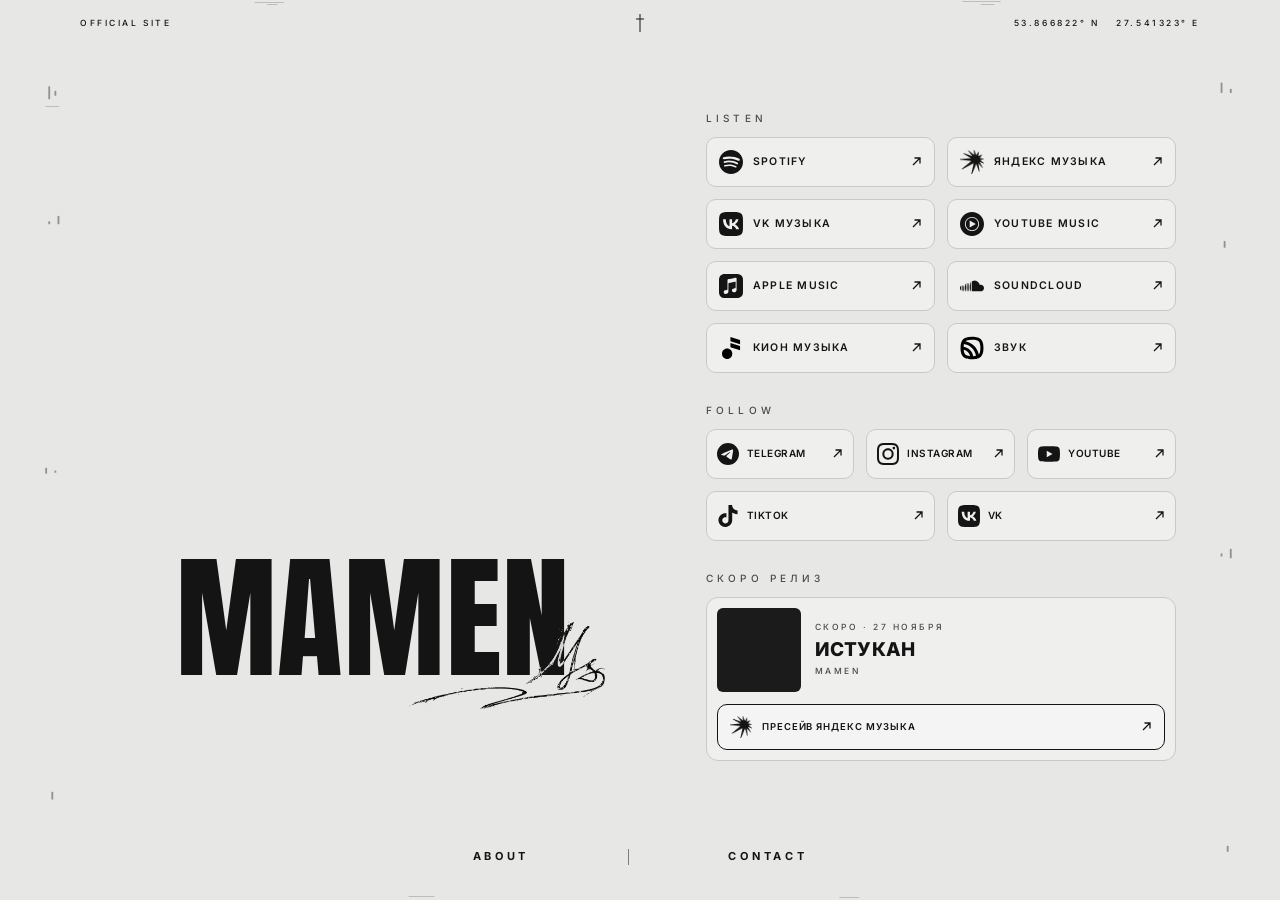
==== index.html @ db652e90 "Вернул кнопку VK; админка больше не затирает изменения сайта старым черновиком Co-Authored-By: Claud" ====
<!doctype html>
<html lang="ru" data-theme="grey">
<head>
<meta charset="utf-8">
<meta name="viewport" content="width=device-width, initial-scale=1, viewport-fit=cover">
<meta http-equiv="Content-Security-Policy" content="default-src 'none'; img-src 'self' data:; style-src 'self'; font-src 'self'; script-src 'self'; connect-src 'self'; base-uri 'none'; form-action 'none'">
<meta name="referrer" content="strict-origin-when-cross-origin">
<title>MAMEN</title>
<meta name="description" content="MAMEN — официальный сайт. Музыка, соцсети и новые релизы.">
<meta name="theme-color" content="#e7e7e6">
<link rel="canonical" href="https://only1mamen.github.io/">
<meta property="og:type" content="website">
<meta property="og:site_name" content="MAMEN">
<meta property="og:title" content="MAMEN">
<meta property="og:description" content="MAMEN — официальный сайт. Музыка, соцсети и новые релизы.">
<meta property="og:url" content="https://only1mamen.github.io/">
<meta property="og:image" content="https://only1mamen.github.io/assets/img/og.jpg">
<meta property="og:image:width" content="1200">
<meta property="og:image:height" content="630">
<meta name="twitter:card" content="summary_large_image">
<meta name="twitter:image" content="https://only1mamen.github.io/assets/img/og.jpg">
<link rel="icon" href="favicon.ico" sizes="32x32">
<link rel="apple-touch-icon" href="assets/img/apple-touch-icon.png">
<link rel="preload" href="assets/fonts/anton-latin.woff2" as="font" type="font/woff2" crossorigin>
<link rel="preload" href="assets/fonts/inter-latin.woff2" as="font" type="font/woff2" crossorigin>
<link rel="preload" as="image" type="image/webp" imagesrcset="assets/img/home-720.webp 720w, assets/img/home-1040.webp 1040w, assets/img/home-1520.webp 1520w" imagesizes="(min-width: 900px) 700px, (min-width: 460px) 530px, 115vw">
<link rel="stylesheet" href="assets/css/site.css?v=41dbd8aacd">
<noscript><link rel="stylesheet" href="assets/css/noscript.css?v=41dbd8aacd"></noscript>
</head>
<body class="page-home">
<div class="page">
<svg class="specks" aria-hidden="true" viewBox="0 0 390 1000" preserveAspectRatio="none" fill="none" stroke="currentColor" stroke-width="0.6" stroke-linecap="round"><path d="M3 96v14M5 101v5M2 118h4M6 240v9M3 246v3M384 92v11M387 99v4M385 268v7M2 520v6M5 523v2M387 610v10M384 615v3M4 880v8M386 940v6M70 3h9M74 5h3M300 2h12M306 5h4M120 996h8M260 997h6"/></svg>
<div class="topline">
<span class="topline__side">Official site</span>
<svg class="topline__cross" aria-hidden="true" width="10" height="18" viewBox="0 0 10 18" fill="none" stroke="currentColor" stroke-width="1"><path d="M5 0v18M1 5h8"/></svg>
<span class="topline__side topline__side--right"><span class="topline__part">53.866822° N</span><span class="topline__part">27.541323° E</span></span>
</div>
<main class="home">
<div class="hero">
<picture><source type="image/webp" srcset="assets/img/home-720.webp 720w, assets/img/home-1040.webp 1040w, assets/img/home-1520.webp 1520w" sizes="(min-width: 900px) 700px, (min-width: 460px) 530px, 115vw"><img draggable="false" class="hero__photo" src="assets/img/home-1040.jpg" alt="MAMEN" width="1520" height="1377" fetchpriority="high" decoding="async"></picture>
<h1 class="hero__title">MAMEN<img draggable="false" class="hero__sig" src="assets/img/signature.webp" alt="" width="720" height="326" decoding="async"></h1>
</div>
<div class="sections">
<section>
<h2 class="label">Listen</h2>
<div class="links links--listen"><a class="btn" href="https://open.spotify.com/artist/3djDl5jJq545TnW9FMKtUv" target="_blank" rel="noopener"><img draggable="false" class="btn__icon" src="assets/icons/spotify.svg" alt="" width="24" height="24" decoding="async"><span class="btn__text">Spotify</span><svg class="arrow" aria-hidden="true" width="11" height="11" viewBox="0 0 11 11" fill="none" stroke="currentColor" stroke-width="1.3"><path d="M2 9 9 2M3.5 2H9v5.5"/></svg></a><a class="btn" href="https://music.yandex.ru/artist/19301664" target="_blank" rel="noopener"><img draggable="false" class="btn__icon" src="assets/icons/yandexmusic.png" alt="" width="24" height="24" decoding="async"><span class="btn__text">Яндекс Музыка</span><svg class="arrow" aria-hidden="true" width="11" height="11" viewBox="0 0 11 11" fill="none" stroke="currentColor" stroke-width="1.3"><path d="M2 9 9 2M3.5 2H9v5.5"/></svg></a><a class="btn" href="https://vk.ru/artist/7049283594534965491" target="_blank" rel="noopener"><img draggable="false" class="btn__icon" src="assets/icons/vk.svg" alt="" width="24" height="24" decoding="async"><span class="btn__text">VK Музыка</span><svg class="arrow" aria-hidden="true" width="11" height="11" viewBox="0 0 11 11" fill="none" stroke="currentColor" stroke-width="1.3"><path d="M2 9 9 2M3.5 2H9v5.5"/></svg></a><a class="btn" href="https://music.youtube.com/channel/UCipb3Djlj5ljviYQOf_MTuw" target="_blank" rel="noopener"><img draggable="false" class="btn__icon" src="assets/icons/youtubemusic.svg" alt="" width="24" height="24" decoding="async"><span class="btn__text">YouTube Music</span><svg class="arrow" aria-hidden="true" width="11" height="11" viewBox="0 0 11 11" fill="none" stroke="currentColor" stroke-width="1.3"><path d="M2 9 9 2M3.5 2H9v5.5"/></svg></a><a class="btn" href="https://music.apple.com/ru/artist/mamen/1683526399" target="_blank" rel="noopener"><img draggable="false" class="btn__icon" src="assets/icons/applemusic.svg" alt="" width="24" height="24" decoding="async"><span class="btn__text">Apple Music</span><svg class="arrow" aria-hidden="true" width="11" height="11" viewBox="0 0 11 11" fill="none" stroke="currentColor" stroke-width="1.3"><path d="M2 9 9 2M3.5 2H9v5.5"/></svg></a><a class="btn" href="https://soundcloud.com/mamen375" target="_blank" rel="noopener"><img draggable="false" class="btn__icon" src="assets/icons/soundcloud.svg" alt="" width="24" height="24" decoding="async"><span class="btn__text">SoundCloud</span><svg class="arrow" aria-hidden="true" width="11" height="11" viewBox="0 0 11 11" fill="none" stroke="currentColor" stroke-width="1.3"><path d="M2 9 9 2M3.5 2H9v5.5"/></svg></a><a class="btn" href="https://music.mts.ru/artist/19301664" target="_blank" rel="noopener"><img draggable="false" class="btn__icon" src="assets/icons/kion.svg" alt="" width="24" height="24" decoding="async"><span class="btn__text">КИОН Музыка</span><svg class="arrow" aria-hidden="true" width="11" height="11" viewBox="0 0 11 11" fill="none" stroke="currentColor" stroke-width="1.3"><path d="M2 9 9 2M3.5 2H9v5.5"/></svg></a><a class="btn" href="https://zvuk.com/artist/209506368" target="_blank" rel="noopener"><img draggable="false" class="btn__icon" src="assets/icons/zvuk.svg" alt="" width="24" height="24" decoding="async"><span class="btn__text">Звук</span><svg class="arrow" aria-hidden="true" width="11" height="11" viewBox="0 0 11 11" fill="none" stroke="currentColor" stroke-width="1.3"><path d="M2 9 9 2M3.5 2H9v5.5"/></svg></a></div>
</section>
<section>
<h2 class="label">Follow</h2>
<div class="links links--follow cols-5"><a class="btn btn--follow" href="https://t.me/realmamen" target="_blank" rel="noopener"><img draggable="false" class="btn__icon" src="assets/icons/telegram.svg" alt="" width="24" height="24" decoding="async"><span class="btn__text">Telegram</span><svg class="arrow" aria-hidden="true" width="11" height="11" viewBox="0 0 11 11" fill="none" stroke="currentColor" stroke-width="1.3"><path d="M2 9 9 2M3.5 2H9v5.5"/></svg></a><a class="btn btn--follow" href="https://instagram.com/only1mamen" target="_blank" rel="noopener"><img draggable="false" class="btn__icon" src="assets/icons/instagram.svg" alt="" width="24" height="24" decoding="async"><span class="btn__text">Instagram</span><svg class="arrow" aria-hidden="true" width="11" height="11" viewBox="0 0 11 11" fill="none" stroke="currentColor" stroke-width="1.3"><path d="M2 9 9 2M3.5 2H9v5.5"/></svg></a><a class="btn btn--follow" href="https://youtube.com/@mamen_wtf" target="_blank" rel="noopener"><img draggable="false" class="btn__icon" src="assets/icons/youtube.svg" alt="" width="24" height="24" decoding="async"><span class="btn__text">YouTube</span><svg class="arrow" aria-hidden="true" width="11" height="11" viewBox="0 0 11 11" fill="none" stroke="currentColor" stroke-width="1.3"><path d="M2 9 9 2M3.5 2H9v5.5"/></svg></a><a class="btn btn--follow" href="https://www.tiktok.com/@mamen.by" target="_blank" rel="noopener"><img draggable="false" class="btn__icon" src="assets/icons/tiktok.svg" alt="" width="24" height="24" decoding="async"><span class="btn__text">TikTok</span><svg class="arrow" aria-hidden="true" width="11" height="11" viewBox="0 0 11 11" fill="none" stroke="currentColor" stroke-width="1.3"><path d="M2 9 9 2M3.5 2H9v5.5"/></svg></a><a class="btn btn--follow" href="https://vk.ru/mamen_wtf" target="_blank" rel="noopener"><img draggable="false" class="btn__icon" src="assets/icons/vk.svg" alt="" width="24" height="24" decoding="async"><span class="btn__text">VK</span><svg class="arrow" aria-hidden="true" width="11" height="11" viewBox="0 0 11 11" fill="none" stroke="currentColor" stroke-width="1.3"><path d="M2 9 9 2M3.5 2H9v5.5"/></svg></a></div>
</section>
<section class="release" data-release data-show="soon" data-mode="soon">
<h2 class="label"><span data-state="soon">Скоро релиз</span><span data-state="out">Последний релиз</span></h2>
<div class="release__card">
<img draggable="false" class="release__cover" src="assets/img/cover-mwn2psoblc.jpg" alt="Обложка: ИСТУКАН" width="152" height="152" loading="lazy" decoding="async">
<div class="release__meta">
<p class="kicker" data-state="soon">Скоро · 27 ноября</p>
<p class="release__title">ИСТУКАН</p>
<p class="kicker">MAMEN</p>
</div>
<a class="pill release__listen" data-state="out" href="https://zvonko.link/youloveit" target="_blank" rel="noopener">Слушать <svg class="arrow" aria-hidden="true" width="11" height="11" viewBox="0 0 11 11" fill="none" stroke="currentColor" stroke-width="1.3"><path d="M2 9 9 2M3.5 2H9v5.5"/></svg></a>
<div class="release__presave cols-1" data-state="soon"><a class="btn btn--ink" href="https://music.yandex.ru/artist/19301664?ref_id=5FDA482E-C952-4A5E-A57D-C43951E6B024&amp;utm_medium=copy_link" target="_blank" rel="noopener"><img draggable="false" class="btn__icon" src="assets/icons/yandexmusic.png" alt="" width="24" height="24" decoding="async"><span class="btn__text">Пресейв Яндекс Музыка</span><svg class="arrow" aria-hidden="true" width="11" height="11" viewBox="0 0 11 11" fill="none" stroke="currentColor" stroke-width="1.3"><path d="M2 9 9 2M3.5 2H9v5.5"/></svg></a></div>
</div>
</section>
<script src="assets/js/release.js?v=41dbd8aacd"></script>
</div>
</main>
<footer class="footer"><nav class="nav" aria-label="Разделы сайта"><a class="nav__link" href="about/">About</a><span class="nav__sep" aria-hidden="true"></span><a class="nav__link" href="contact/">Contact</a></nav></footer>
</div>
</body>
</html>
---- assets/css/site.css ----
/* MAMEN — оформление сайта */

@font-face {
  font-family: "Anton";
  src: url("../fonts/anton-latin.woff2") format("woff2");
  font-weight: 400;
  font-style: normal;
  font-display: swap;
}
@font-face {
  font-family: "Inter";
  src: url("../fonts/inter-latin.woff2") format("woff2");
  font-weight: 100 900;
  font-style: normal;
  font-display: swap;
  unicode-range: U+0000-00FF, U+0131, U+0152-0153, U+02BB-02BC, U+02C6, U+02DA, U+02DC, U+0304, U+0308, U+0329, U+2000-206F, U+20AC, U+2122, U+2191, U+2193, U+2212, U+2215, U+FEFF, U+FFFD;
}
@font-face {
  font-family: "Inter";
  src: url("../fonts/inter-cyrillic.woff2") format("woff2");
  font-weight: 100 900;
  font-style: normal;
  font-display: swap;
  unicode-range: U+0301, U+0400-045F, U+0490-0491, U+04B0-04B1, U+2116;
}

:root {
  --bg: #e7e7e6;
  --ink: #141414;
  --line: #c9c9c6;
  --line-strong: #a5a5a2;
  --mute: #4a4a4a;
  --card: rgba(255, 255, 255, 0.32);
  --card-hover: rgba(255, 255, 255, 0.62);
  --sans: "Inter", -apple-system, BlinkMacSystemFont, "Segoe UI", Roboto, "Helvetica Neue", Arial, sans-serif;
  --display: "Anton", Impact, "Arial Narrow Bold", "Helvetica Neue", sans-serif;
  /* Единица масштаба главного экрана: макет нарисован при ширине 390. */
  --u: calc(min(100vw, 460px) / 390);
}
:root[data-theme="light"] { --bg: #efefee; --line: #d2d2cf; }
:root[data-theme="warm"] { --bg: #e9e7e3; --line: #cbc8c2; }
:root[data-theme="white"] { --bg: #f6f6f5; --line: #d8d8d5; }
:root[data-theme="sand"] { --bg: #e6e2da; --line: #c9c4b9; }
:root[data-theme="cool"] { --bg: #e3e6e8; --line: #c4c9cc; }
:root[data-theme="stone"] { --bg: #dcdcda; --line: #bdbdba; }

* { box-sizing: border-box; }
html { -webkit-text-size-adjust: 100%; text-size-adjust: 100%; }
body {
  margin: 0;
  background: var(--bg);
  color: var(--ink);
  font-family: var(--sans);
  font-size: 15px;
  line-height: 1.5;
  -webkit-font-smoothing: antialiased;
  -moz-osx-font-smoothing: grayscale;
}
/* Фото чуть шире экрана телефона: лишнее обрезается, горизонтальной прокрутки нет. */
html, body { overflow-x: hidden; }
@supports (overflow: clip) {
  html, body { overflow-x: clip; }
}
a { color: inherit; text-decoration: none; -webkit-tap-highlight-color: transparent; }
a:focus-visible { outline: 2px solid var(--ink); outline-offset: 3px; border-radius: 4px; }
img, svg { display: block; }
/* Сайт «статичный»: картинки и значки нельзя зажать, вытащить или сохранить — долгое нажатие
   на них ничего не открывает, а нажатие по значку в кнопке достаётся самой кнопке. */
img, svg {
  pointer-events: none;
  -webkit-user-select: none;
  user-select: none;
  -webkit-user-drag: none;
  -webkit-touch-callout: none;
}
/* Долгое нажатие на кнопку или ссылку не поднимает её «карточкой» с предпросмотром. */
a, button { -webkit-touch-callout: none; -webkit-user-select: none; user-select: none; }
/* Оформление не выделяется; текст биографии и адрес почты выделить и скопировать можно. */
body { -webkit-touch-callout: none; -webkit-user-select: none; user-select: none; }
.prose, .card__value, .sub__lead { -webkit-user-select: text; user-select: text; }
h1, h2, p { margin: 0; }
.arrow { flex: none; }

.page {
  position: relative;
  width: 100%;
  max-width: 460px;
  min-height: 100vh;
  min-height: 100svh;
  margin: 0 auto;
  display: flex;
  flex-direction: column;
}
.specks {
  position: absolute;
  inset: 0;
  width: 100%;
  height: 100%;
  pointer-events: none;
  opacity: 0.4;
}

/* ---------- Верхняя строка ---------- */
.topline {
  position: relative;
  display: flex;
  align-items: center;
  justify-content: space-between;
  gap: 8px;
  padding: calc(14px + env(safe-area-inset-top, 0px)) 24px 0;
  font-size: 8.5px;
  font-weight: 500;
  line-height: 1;
  letter-spacing: 0.3em;
  text-transform: uppercase;
  white-space: pre;
}
.topline__side { flex: 1; min-width: 0; }
.topline__side--right { text-align: right; }
/* Координаты: на телефоне широта и долгота стоят в две строки, на компьютере — в одну. */
.topline__part { display: block; white-space: nowrap; }
.topline__part + .topline__part { margin-top: 5px; }

/* ---------- Главный экран ---------- */
.home { position: relative; display: flex; flex-direction: column; }
.hero {
  position: relative;
  width: calc(var(--u) * 390);
  height: calc(var(--u) * 408);
  margin: 0 auto;
}
.hero__photo {
  -webkit-mask-image: linear-gradient(to bottom, transparent 0, #000 4%, #000 60%, transparent 97%), linear-gradient(to right, transparent 0, #000 10%, #000 90%, transparent 100%);
  -webkit-mask-composite: source-in;
  mask-image: linear-gradient(to bottom, transparent 0, #000 4%, #000 60%, transparent 97%), linear-gradient(to right, transparent 0, #000 10%, #000 90%, transparent 100%);
  mask-composite: intersect;
}
.hero .hero__photo {
  position: absolute;
  left: calc(var(--u) * -28);
  top: calc(var(--u) * 6);
  width: calc(var(--u) * 446);
  height: calc(var(--u) * 404);
  object-fit: cover;
}
.hero__title {
  position: absolute;
  left: 0;
  right: 0;
  top: calc(var(--u) * 286);
  text-align: center;
  font-family: var(--display);
  font-weight: 400;
  font-size: calc(var(--u) * 98);
  line-height: 1;
  letter-spacing: 0.005em;
  white-space: nowrap;
}
/* Росчерк привязан к надписи: размеры в долях её кегля, положение утверждено на макете. */
.hero__sig {
  position: absolute;
  left: calc(50% + 0.265em);
  top: 0.531em;
  width: 1.449em;
  height: 0.653em;
  filter: invert(1);
  mix-blend-mode: difference;
  pointer-events: none;
  -webkit-user-select: none;
  user-select: none;
}

.sections {
  position: relative;
  display: flex;
  flex-direction: column;
  gap: 28px;
  padding: 6px 22px 0;
}
.label {
  margin: 0 0 14px;
  font-size: 10px;
  font-weight: 500;
  line-height: 1;
  letter-spacing: 0.42em;
  text-transform: uppercase;
  color: var(--mute);
}

/* ---------- Кнопки-ссылки ---------- */
.links { display: grid; grid-template-columns: repeat(2, minmax(0, 1fr)); gap: 10px; }
.btn {
  display: flex;
  align-items: center;
  gap: 10px;
  min-height: 50px;
  padding: 6px 12px;
  border: 1px solid var(--line);
  border-radius: 10px;
  background: var(--card);
  font-size: 10.5px;
  font-weight: 600;
  line-height: 1.25;
  letter-spacing: 0.12em;
  text-transform: uppercase;
  transition: background-color 0.15s ease, border-color 0.15s ease;
}
.btn__icon { flex: none; width: 24px; height: 24px; object-fit: contain; }
.btn__icon--mono {
  display: flex;
  align-items: center;
  justify-content: center;
  border-radius: 7px;
  background: var(--ink);
  color: #fff;
  font-size: 9px;
  font-weight: 700;
  letter-spacing: 0.02em;
}
.btn__text { flex: 1; min-width: 0; overflow-wrap: break-word; }
.btn--ink { border-color: var(--ink); }
@media (hover: hover) {
  .btn:hover { background: var(--card-hover); border-color: var(--line-strong); }
  .btn--ink:hover { border-color: var(--ink); }
  .pill:hover { background: #000; }
  .nav__link:hover, .subtop__back:hover { opacity: 0.6; }
  a.contact__row:hover .contact__val { opacity: 0.6; }
}
.btn:active { background: var(--card-hover); }

.links--follow.cols-1 { grid-template-columns: minmax(0, 1fr); }
.links--follow.cols-2 { grid-template-columns: repeat(2, minmax(0, 1fr)); }
.links--follow.cols-3 { grid-template-columns: repeat(3, minmax(0, 1fr)); }
.links--follow.cols-4 { grid-template-columns: repeat(4, minmax(0, 1fr)); }
.btn--follow {
  flex-direction: column;
  justify-content: center;
  gap: 8px;
  min-height: 66px;
  padding: 8px 4px;
  font-size: 8.5px;
  letter-spacing: 0.1em;
  text-align: center;
}
.btn--follow .btn__icon { width: 22px; height: 22px; }
.btn--follow .btn__text { flex: none; max-width: 100%; }
.btn--follow .arrow { display: none; }

/* ---------- Карточка релиза ---------- */
.release[data-show="soon"] [data-state="out"],
.release[data-show="out"] [data-state="soon"] { display: none; }
.release.is-pending { visibility: hidden; }
.release__card {
  display: flex;
  flex-wrap: wrap;
  align-items: center;
  gap: 12px 14px;
  padding: 10px;
  border: 1px solid var(--line);
  border-radius: 12px;
  background: var(--card);
}
.release__cover {
  flex: none;
  width: 76px;
  height: 76px;
  border-radius: 6px;
  object-fit: cover;
  background: #1b1b1b;
}
.release__cover--empty {
  display: flex;
  align-items: center;
  justify-content: center;
  text-align: center;
  color: #9a9a9a;
  font-size: 8px;
  font-weight: 600;
  line-height: 1.3;
  letter-spacing: 0.14em;
  text-transform: uppercase;
}
.release__meta { flex: 1 1 96px; min-width: 0; display: flex; flex-direction: column; gap: 7px; }
.kicker {
  font-size: 8.5px;
  font-weight: 500;
  line-height: 1.2;
  letter-spacing: 0.3em;
  text-transform: uppercase;
  color: var(--mute);
}
.release__title {
  font-size: 19px;
  font-weight: 800;
  line-height: 1.05;
  letter-spacing: 0.01em;
  text-transform: uppercase;
  overflow-wrap: anywhere;
}
.pill {
  flex: none;
  display: inline-flex;
  align-items: center;
  justify-content: center;
  gap: 8px;
  min-height: 44px;
  padding: 0 16px;
  border-radius: 22px;
  background: var(--ink);
  color: #fff;
  font-size: 10px;
  font-weight: 600;
  line-height: 1;
  letter-spacing: 0.16em;
  text-transform: uppercase;
  transition: background-color 0.15s ease;
}
.release__presave { flex: 1 1 100%; display: grid; grid-template-columns: repeat(2, minmax(0, 1fr)); gap: 10px; }
.release__presave.cols-1 { grid-template-columns: minmax(0, 1fr); }
.release__presave .btn { min-height: 46px; font-size: 9.5px; letter-spacing: 0.1em; }
.release__presave .btn__icon { width: 22px; height: 22px; }

/* ---------- Нижняя навигация ---------- */
.footer {
  position: relative;
  margin-top: auto;
  padding: 14px 22px calc(18px + env(safe-area-inset-bottom, 0px));
}
.nav { display: flex; align-items: center; justify-content: space-around; }
.nav__link {
  padding: 14px 6px;
  font-size: 10px;
  font-weight: 700;
  line-height: 1;
  letter-spacing: 0.34em;
  text-transform: uppercase;
  transition: opacity 0.15s ease;
}
.nav__sep { width: 1px; height: 16px; background: var(--ink); opacity: 0.5; }

/* ---------- About и Contact ---------- */
.subtop {
  display: flex;
  align-items: center;
  justify-content: space-between;
  padding: calc(8px + env(safe-area-inset-top, 0px)) 24px 0;
  font-size: 9px;
  font-weight: 500;
  line-height: 1;
  letter-spacing: 0.3em;
  text-transform: uppercase;
}
.subtop__back { display: inline-flex; align-items: center; gap: 8px; padding: 16px 0; font-weight: 600; transition: opacity 0.15s ease; }
.sub { display: flex; flex-direction: column; }
.sub__photo { position: relative; height: calc(var(--u) * 330); overflow: hidden; }
.sub__photo .hero__photo {
  position: absolute;
  left: calc(var(--u) * 12);
  top: 0;
  width: calc(var(--u) * 366);
  height: calc(var(--u) * 332);
  object-fit: cover;
}
.sub__body { display: flex; flex-direction: column; gap: 22px; padding: 0 24px 24px; }
.sub--contact .sub__body { padding-top: 48px; }
.sub__title {
  font-family: var(--display);
  font-weight: 400;
  font-size: 64px;
  line-height: 1;
  text-transform: uppercase;
  overflow-wrap: anywhere;
}
.prose { color: #2a2a2a; font-size: 15px; line-height: 1.6; overflow-wrap: anywhere; }
.prose p + p { margin-top: 1.25em; }
.prose strong { font-weight: 600; color: var(--ink); }
.sub--about .prose { max-width: 34em; }
.sub__lead { max-width: 30em; color: #2a2a2a; font-size: 15px; line-height: 1.55; overflow-wrap: break-word; }

/* Блоки контактов: та же рамка и фон, что у кнопок и карточки релиза на главной. */
.cards { display: flex; flex-direction: column; gap: 10px; }
.card {
  display: flex;
  flex-wrap: wrap;
  align-items: center;
  gap: 12px 14px;
  padding: 14px;
  border: 1px solid var(--line);
  border-radius: 12px;
  background: var(--card);
}
.card__icon { flex: none; width: 26px; height: 26px; object-fit: contain; }
.card__icon--mono {
  display: flex;
  align-items: center;
  justify-content: center;
  border-radius: 7px;
  background: var(--ink);
  color: #fff;
  font-size: 9px;
  font-weight: 700;
}
.card__text { flex: 1 1 150px; min-width: 0; display: flex; flex-direction: column; gap: 7px; }
.card__value { font-size: 15px; font-weight: 600; line-height: 1.25; overflow-wrap: anywhere; }
.card__action { flex: 1 1 100%; min-height: 46px; }
@media (min-width: 480px) {
  .card__action { flex: none; min-width: 132px; }
}
.block { padding-top: 22px; border-top: 1px solid var(--line); }
.block .label { margin-bottom: 10px; }
.contact { display: flex; flex-direction: column; border-top: 1px solid var(--line); }
.contact__row {
  display: flex;
  align-items: center;
  gap: 14px;
  min-height: 56px;
  padding: 16px 0;
  border-bottom: 1px solid var(--line);
}
.contact__key {
  flex: none;
  width: 92px;
  font-size: 9px;
  font-weight: 500;
  line-height: 1.2;
  letter-spacing: 0.3em;
  text-transform: uppercase;
  color: var(--mute);
  overflow-wrap: anywhere;
}
.contact__val { flex: 1; min-width: 0; font-size: 15px; font-weight: 600; line-height: 1.25; overflow-wrap: anywhere; transition: opacity 0.15s ease; }

/* ---------- Телефоны: названия площадок должны помещаться без разрыва слова ---------- */
@media (max-width: 899px) {
  .links--listen .btn { gap: 8px; padding: 6px 10px; font-size: 10px; letter-spacing: 0.09em; }
}

/* ---------- Очень узкие телефоны ---------- */
@media (max-width: 359px) {
  .sections { padding-left: 16px; padding-right: 16px; }
  .topline { padding-left: 16px; padding-right: 16px; letter-spacing: 0.22em; }
  .links--listen .btn { gap: 7px; padding: 6px 8px; font-size: 9px; letter-spacing: 0.04em; }
  .links--listen .arrow { display: none; }
  .btn--follow { padding: 8px 2px; font-size: 7px; letter-spacing: 0.02em; }
  .release__presave .btn { gap: 7px; padding: 6px 8px; font-size: 8.5px; letter-spacing: 0.04em; }
  .release__presave .arrow { display: none; }
  .release__listen { flex: 1 1 100%; }
}

/* ---------- Компьютер ---------- */
@media (min-width: 900px) {
  :root { --u: clamp(1.15px, calc(42vw / 390), 1.55px); }
  .page { max-width: 1200px; }
  .topline { padding-left: 40px; padding-right: 40px; }
  .home {
    flex: 1;
    flex-direction: row;
    align-items: center;
    justify-content: center;
    gap: 64px;
    padding: 24px 40px 0;
  }
  .hero { flex: none; margin: 0; }
  .sections { flex: 0 1 470px; min-width: 0; gap: 32px; padding: 0; }
  .links { gap: 12px; }
  .links--follow.cols-3, .links--follow.cols-4 { grid-template-columns: repeat(2, minmax(0, 1fr)); }
  .btn--follow {
    flex-direction: row;
    justify-content: flex-start;
    gap: 10px;
    min-height: 50px;
    padding: 6px 12px;
    font-size: 10px;
    text-align: left;
  }
  .btn--follow .btn__text { flex: 1; }
  .btn--follow .arrow { display: block; }
  .release__cover { width: 84px; height: 84px; }
  .footer { width: 100%; max-width: 520px; margin-left: auto; margin-right: auto; padding: 20px 40px 24px; }
  .nav__link { font-size: 11px; }

  .subtop { padding-left: 40px; padding-right: 40px; }
  .page-sub .page { max-width: 1040px; }
  .sub { flex: 1; justify-content: center; }
  .sub--about { flex-direction: row; align-items: center; gap: 56px; padding: 24px 40px; }
  .sub--about .sub__photo { flex: 0 0 46%; height: calc(var(--u) * 360); }
  .sub--about .sub__photo .hero__photo { left: 0; width: 100%; height: 100%; }
  .sub--about { align-items: flex-start; }
  .sub--about .sub__photo { position: sticky; top: 24px; }
  .sub--about .sub__body { flex: 1; min-width: 0; padding: 24px 0 0; }
  .sub--contact { width: 100%; max-width: 640px; margin: 0 auto; }
  .sub--contact .sub__body { padding: 24px 40px; }
  .sub__title { font-size: 88px; }
  .page-sub .footer { max-width: 520px; }
}

/* Координаты в одну строку — только на компьютере с мышью. На любом телефоне и планшете,
   в том числе повёрнутом набок, они остаются в две строки. */
@media (min-width: 900px) and (hover: hover) and (pointer: fine) {
  .topline__part { display: inline; }
  .topline__part + .topline__part { margin-top: 0; margin-left: 2em; }
}

@media (prefers-reduced-motion: reduce) {
  * { transition: none !important; }
}

/* FOLLOW из 5 кнопок: телефон — пять в ряд, компьютер — три сверху и две снизу */
.links--follow.cols-5 { grid-template-columns: repeat(5, minmax(0, 1fr)); }
.links--follow.cols-5 .btn--follow { padding: 8px 2px; letter-spacing: 0.03em; font-size: 8px; }
@media (min-width: 900px) {
  .links--follow.cols-5 { grid-template-columns: repeat(6, minmax(0, 1fr)); }
  .links--follow.cols-5 > * { grid-column: span 2; }
  .links--follow.cols-5 > :nth-child(n+4) { grid-column: span 3; }
  .links--follow.cols-5 .btn--follow { padding: 6px 10px; gap: 8px; letter-spacing: 0.05em; font-size: 10px; }
  .links--follow.cols-5 .btn__text { white-space: nowrap; }
}
@media (max-width: 359px) {
  .links--follow.cols-5 { gap: 6px; }
  .links--follow.cols-5 .btn--follow { font-size: 7px; letter-spacing: 0; }
}
---- assets/css/noscript.css ----
/* Если скрипты отключены, карточка релиза показывается в состоянии на момент публикации. */
.release.is-pending { visibility: visible; }
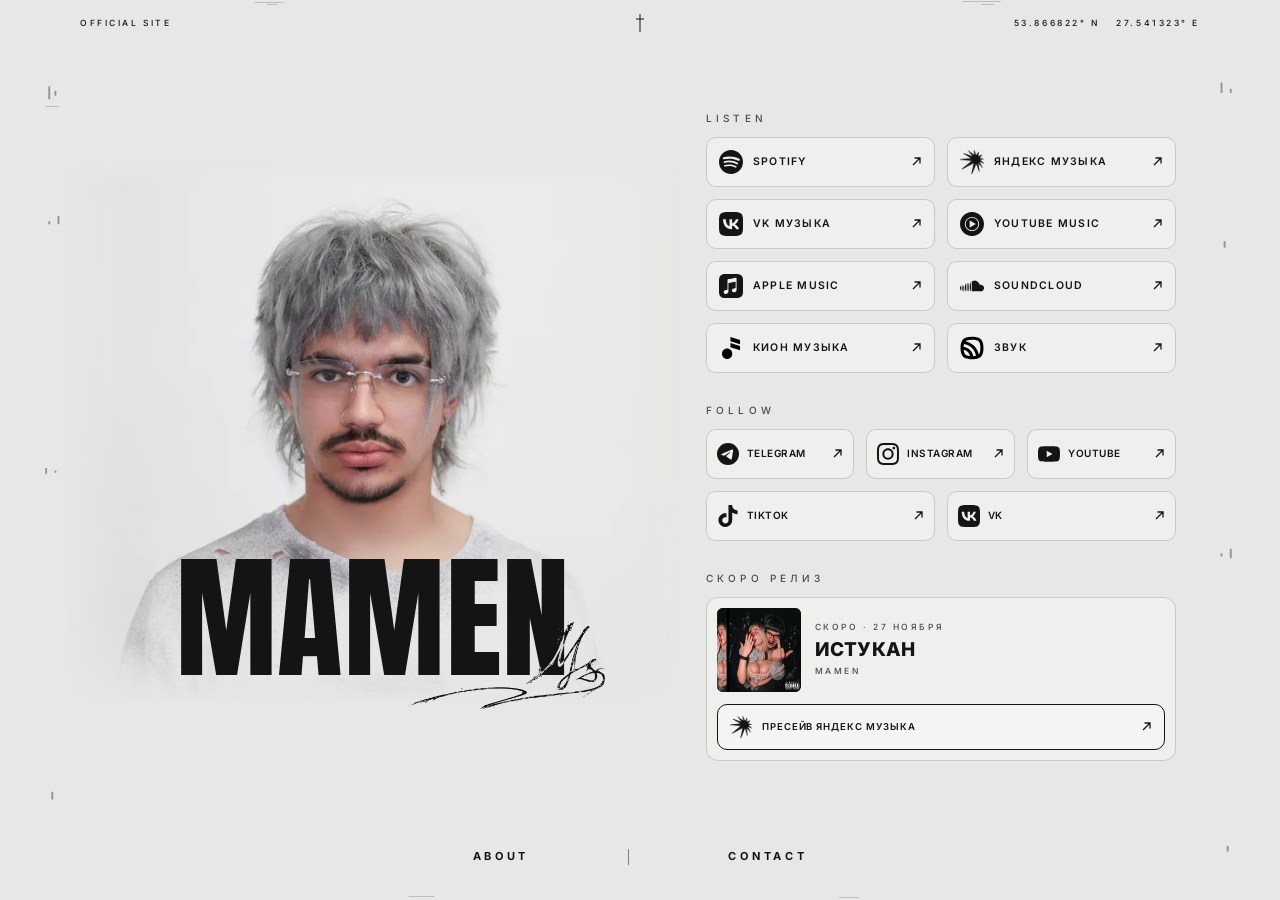
==== commit 7a769346: "Публикация из админки: 22.11.2026, 21:45 МСК" ====
--- a/index.html
+++ b/index.html
@@ -58,7 +58,7 @@
 <p class="release__title">ИСТУКАН</p>
 <p class="kicker">MAMEN</p>
 </div>
-<a class="pill release__listen" data-state="out" href="https://zvonko.link/youloveit" target="_blank" rel="noopener">Слушать <svg class="arrow" aria-hidden="true" width="11" height="11" viewBox="0 0 11 11" fill="none" stroke="currentColor" stroke-width="1.3"><path d="M2 9 9 2M3.5 2H9v5.5"/></svg></a>
+<a class="pill release__listen" data-state="out" href="https://band.link/istykan" target="_blank" rel="noopener">Слушать <svg class="arrow" aria-hidden="true" width="11" height="11" viewBox="0 0 11 11" fill="none" stroke="currentColor" stroke-width="1.3"><path d="M2 9 9 2M3.5 2H9v5.5"/></svg></a>
 <div class="release__presave cols-1" data-state="soon"><a class="btn btn--ink" href="https://music.yandex.ru/artist/19301664?ref_id=5FDA482E-C952-4A5E-A57D-C43951E6B024&amp;utm_medium=copy_link" target="_blank" rel="noopener"><img draggable="false" class="btn__icon" src="assets/icons/yandexmusic.png" alt="" width="24" height="24" decoding="async"><span class="btn__text">Пресейв Яндекс Музыка</span><svg class="arrow" aria-hidden="true" width="11" height="11" viewBox="0 0 11 11" fill="none" stroke="currentColor" stroke-width="1.3"><path d="M2 9 9 2M3.5 2H9v5.5"/></svg></a></div>
 </div>
 </section>
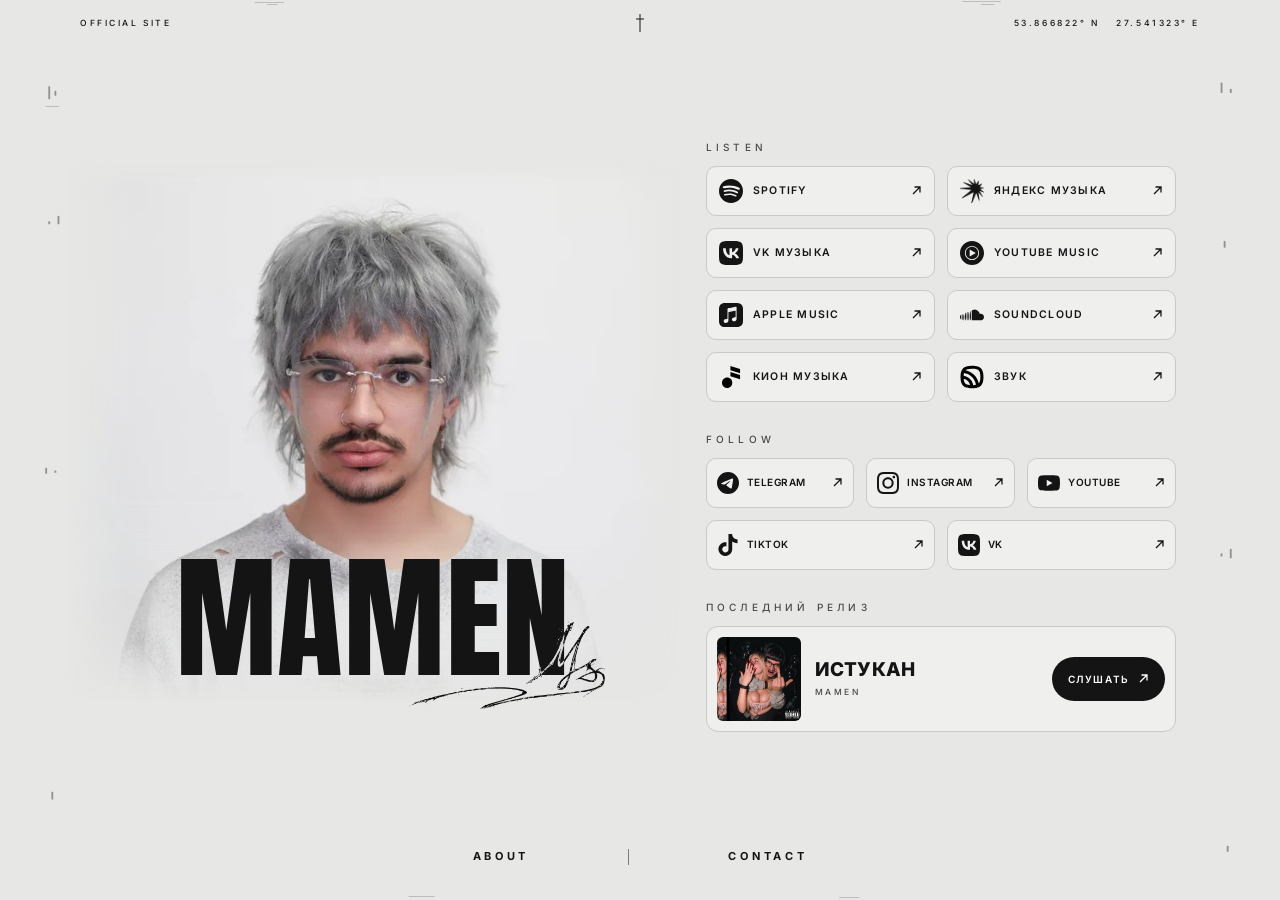
==== commit 496101b3: "Публикация из админки: 27.11.2026, 05:02 МСК" ====
--- a/index.html
+++ b/index.html
@@ -49,7 +49,7 @@
 <h2 class="label">Follow</h2>
 <div class="links links--follow cols-5"><a class="btn btn--follow" href="https://t.me/realmamen" target="_blank" rel="noopener"><img draggable="false" class="btn__icon" src="assets/icons/telegram.svg" alt="" width="24" height="24" decoding="async"><span class="btn__text">Telegram</span><svg class="arrow" aria-hidden="true" width="11" height="11" viewBox="0 0 11 11" fill="none" stroke="currentColor" stroke-width="1.3"><path d="M2 9 9 2M3.5 2H9v5.5"/></svg></a><a class="btn btn--follow" href="https://instagram.com/only1mamen" target="_blank" rel="noopener"><img draggable="false" class="btn__icon" src="assets/icons/instagram.svg" alt="" width="24" height="24" decoding="async"><span class="btn__text">Instagram</span><svg class="arrow" aria-hidden="true" width="11" height="11" viewBox="0 0 11 11" fill="none" stroke="currentColor" stroke-width="1.3"><path d="M2 9 9 2M3.5 2H9v5.5"/></svg></a><a class="btn btn--follow" href="https://youtube.com/@mamen_wtf" target="_blank" rel="noopener"><img draggable="false" class="btn__icon" src="assets/icons/youtube.svg" alt="" width="24" height="24" decoding="async"><span class="btn__text">YouTube</span><svg class="arrow" aria-hidden="true" width="11" height="11" viewBox="0 0 11 11" fill="none" stroke="currentColor" stroke-width="1.3"><path d="M2 9 9 2M3.5 2H9v5.5"/></svg></a><a class="btn btn--follow" href="https://www.tiktok.com/@mamen.by" target="_blank" rel="noopener"><img draggable="false" class="btn__icon" src="assets/icons/tiktok.svg" alt="" width="24" height="24" decoding="async"><span class="btn__text">TikTok</span><svg class="arrow" aria-hidden="true" width="11" height="11" viewBox="0 0 11 11" fill="none" stroke="currentColor" stroke-width="1.3"><path d="M2 9 9 2M3.5 2H9v5.5"/></svg></a><a class="btn btn--follow" href="https://vk.ru/mamen_wtf" target="_blank" rel="noopener"><img draggable="false" class="btn__icon" src="assets/icons/vk.svg" alt="" width="24" height="24" decoding="async"><span class="btn__text">VK</span><svg class="arrow" aria-hidden="true" width="11" height="11" viewBox="0 0 11 11" fill="none" stroke="currentColor" stroke-width="1.3"><path d="M2 9 9 2M3.5 2H9v5.5"/></svg></a></div>
 </section>
-<section class="release" data-release data-show="soon" data-mode="soon">
+<section class="release" data-release data-show="out" data-mode="out">
 <h2 class="label"><span data-state="soon">Скоро релиз</span><span data-state="out">Последний релиз</span></h2>
 <div class="release__card">
 <img draggable="false" class="release__cover" src="assets/img/cover-mwn2psoblc.jpg" alt="Обложка: ИСТУКАН" width="152" height="152" loading="lazy" decoding="async">
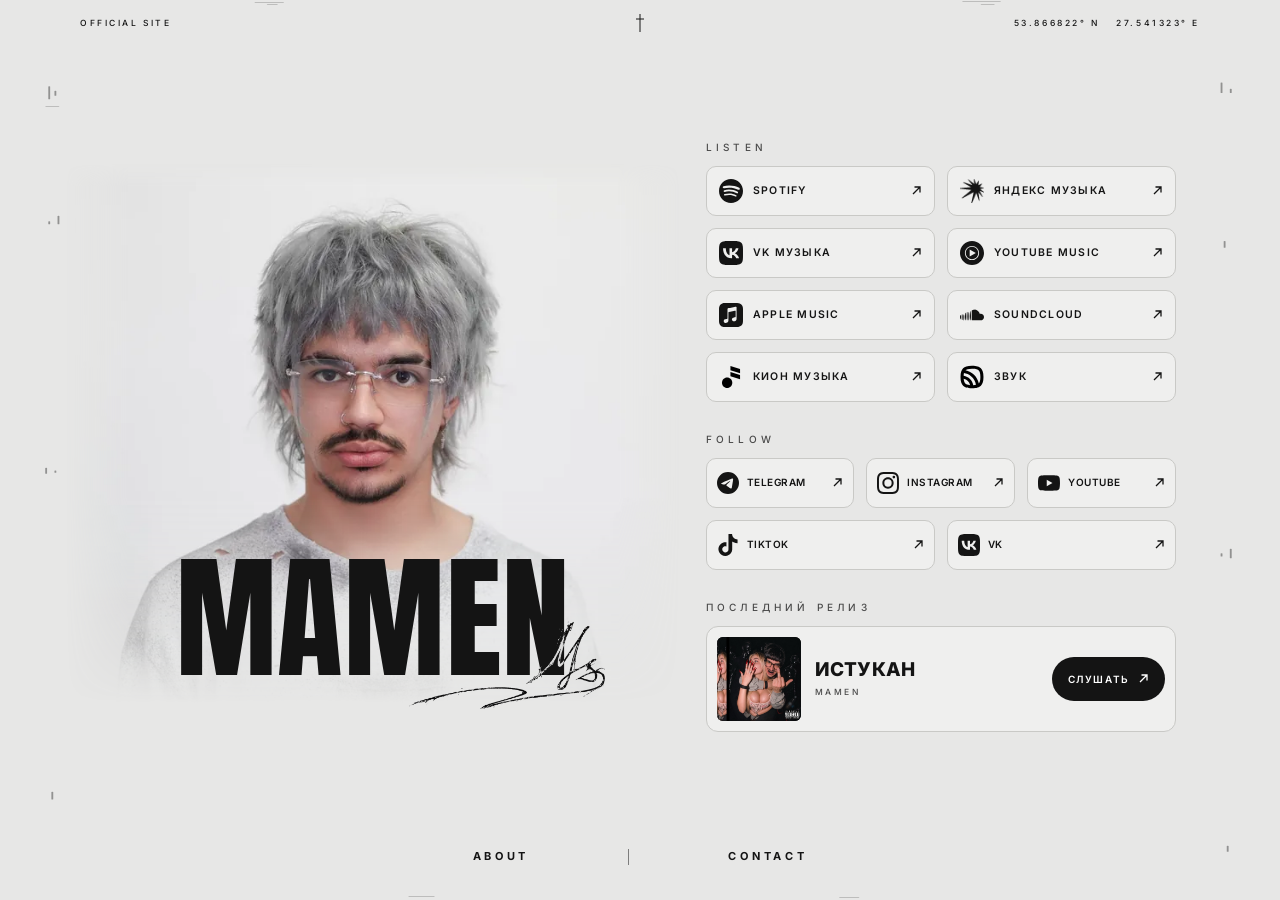
==== commit 70aa4650: "Публикация из админки: 27.11.2026, 05:10 МСК" ====
--- a/index.html
+++ b/index.html
@@ -49,7 +49,7 @@
 <h2 class="label">Follow</h2>
 <div class="links links--follow cols-5"><a class="btn btn--follow" href="https://t.me/realmamen" target="_blank" rel="noopener"><img draggable="false" class="btn__icon" src="assets/icons/telegram.svg" alt="" width="24" height="24" decoding="async"><span class="btn__text">Telegram</span><svg class="arrow" aria-hidden="true" width="11" height="11" viewBox="0 0 11 11" fill="none" stroke="currentColor" stroke-width="1.3"><path d="M2 9 9 2M3.5 2H9v5.5"/></svg></a><a class="btn btn--follow" href="https://instagram.com/only1mamen" target="_blank" rel="noopener"><img draggable="false" class="btn__icon" src="assets/icons/instagram.svg" alt="" width="24" height="24" decoding="async"><span class="btn__text">Instagram</span><svg class="arrow" aria-hidden="true" width="11" height="11" viewBox="0 0 11 11" fill="none" stroke="currentColor" stroke-width="1.3"><path d="M2 9 9 2M3.5 2H9v5.5"/></svg></a><a class="btn btn--follow" href="https://youtube.com/@mamen_wtf" target="_blank" rel="noopener"><img draggable="false" class="btn__icon" src="assets/icons/youtube.svg" alt="" width="24" height="24" decoding="async"><span class="btn__text">YouTube</span><svg class="arrow" aria-hidden="true" width="11" height="11" viewBox="0 0 11 11" fill="none" stroke="currentColor" stroke-width="1.3"><path d="M2 9 9 2M3.5 2H9v5.5"/></svg></a><a class="btn btn--follow" href="https://www.tiktok.com/@mamen.by" target="_blank" rel="noopener"><img draggable="false" class="btn__icon" src="assets/icons/tiktok.svg" alt="" width="24" height="24" decoding="async"><span class="btn__text">TikTok</span><svg class="arrow" aria-hidden="true" width="11" height="11" viewBox="0 0 11 11" fill="none" stroke="currentColor" stroke-width="1.3"><path d="M2 9 9 2M3.5 2H9v5.5"/></svg></a><a class="btn btn--follow" href="https://vk.ru/mamen_wtf" target="_blank" rel="noopener"><img draggable="false" class="btn__icon" src="assets/icons/vk.svg" alt="" width="24" height="24" decoding="async"><span class="btn__text">VK</span><svg class="arrow" aria-hidden="true" width="11" height="11" viewBox="0 0 11 11" fill="none" stroke="currentColor" stroke-width="1.3"><path d="M2 9 9 2M3.5 2H9v5.5"/></svg></a></div>
 </section>
-<section class="release" data-release data-show="out" data-mode="out">
+<section class="release is-pending" data-release data-show="out" data-mode="auto" data-at="2026-11-26T21:00:00.000Z" data-ping="ping.txt">
 <h2 class="label"><span data-state="soon">Скоро релиз</span><span data-state="out">Последний релиз</span></h2>
 <div class="release__card">
 <img draggable="false" class="release__cover" src="assets/img/cover-mwn2psoblc.jpg" alt="Обложка: ИСТУКАН" width="152" height="152" loading="lazy" decoding="async">
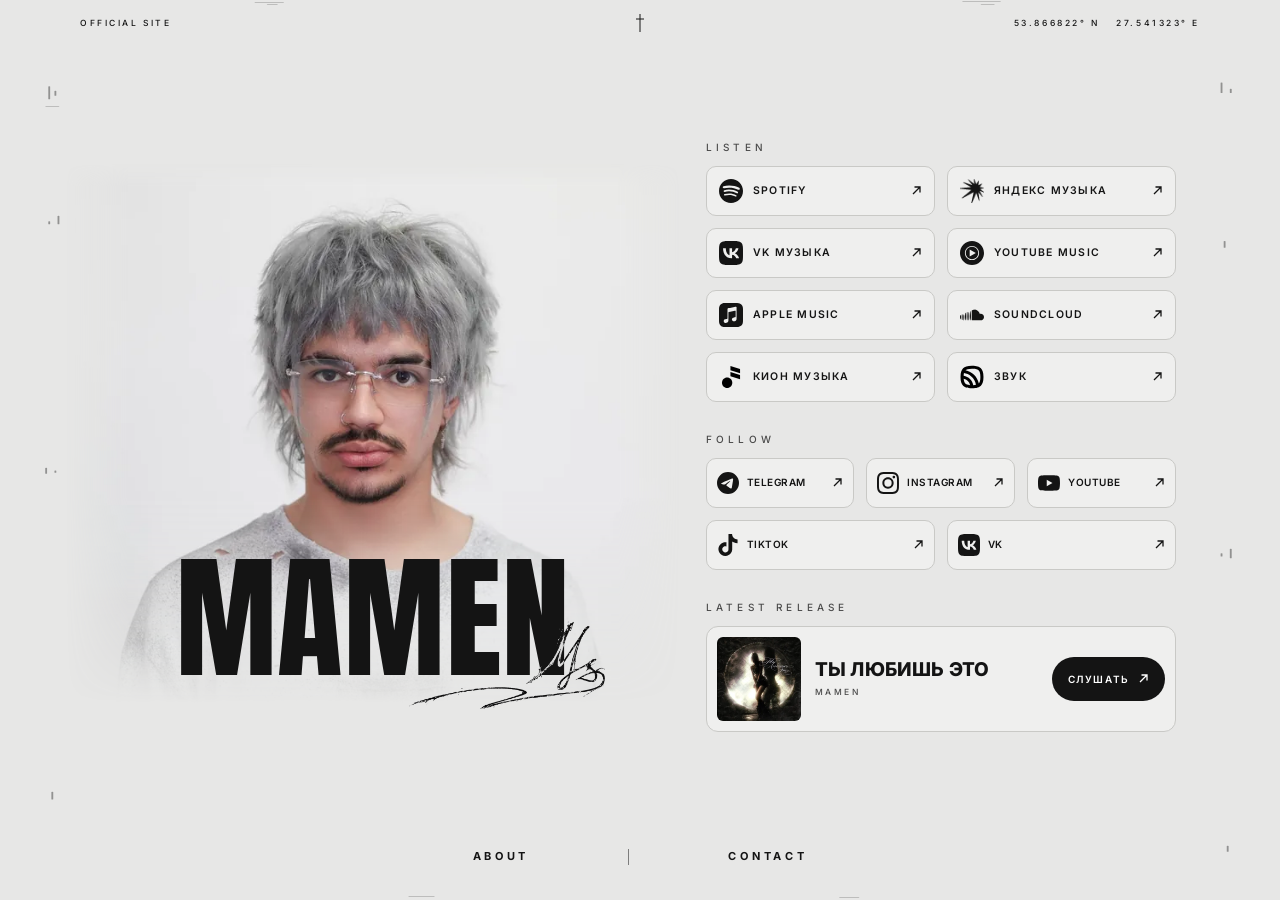
==== commit 158447a3: "Публикация из админки: 27.11.2026, 05:51 МСК" ====
--- a/index.html
+++ b/index.html
@@ -49,17 +49,17 @@
 <h2 class="label">Follow</h2>
 <div class="links links--follow cols-5"><a class="btn btn--follow" href="https://t.me/realmamen" target="_blank" rel="noopener"><img draggable="false" class="btn__icon" src="assets/icons/telegram.svg" alt="" width="24" height="24" decoding="async"><span class="btn__text">Telegram</span><svg class="arrow" aria-hidden="true" width="11" height="11" viewBox="0 0 11 11" fill="none" stroke="currentColor" stroke-width="1.3"><path d="M2 9 9 2M3.5 2H9v5.5"/></svg></a><a class="btn btn--follow" href="https://instagram.com/only1mamen" target="_blank" rel="noopener"><img draggable="false" class="btn__icon" src="assets/icons/instagram.svg" alt="" width="24" height="24" decoding="async"><span class="btn__text">Instagram</span><svg class="arrow" aria-hidden="true" width="11" height="11" viewBox="0 0 11 11" fill="none" stroke="currentColor" stroke-width="1.3"><path d="M2 9 9 2M3.5 2H9v5.5"/></svg></a><a class="btn btn--follow" href="https://youtube.com/@mamen_wtf" target="_blank" rel="noopener"><img draggable="false" class="btn__icon" src="assets/icons/youtube.svg" alt="" width="24" height="24" decoding="async"><span class="btn__text">YouTube</span><svg class="arrow" aria-hidden="true" width="11" height="11" viewBox="0 0 11 11" fill="none" stroke="currentColor" stroke-width="1.3"><path d="M2 9 9 2M3.5 2H9v5.5"/></svg></a><a class="btn btn--follow" href="https://www.tiktok.com/@mamen.by" target="_blank" rel="noopener"><img draggable="false" class="btn__icon" src="assets/icons/tiktok.svg" alt="" width="24" height="24" decoding="async"><span class="btn__text">TikTok</span><svg class="arrow" aria-hidden="true" width="11" height="11" viewBox="0 0 11 11" fill="none" stroke="currentColor" stroke-width="1.3"><path d="M2 9 9 2M3.5 2H9v5.5"/></svg></a><a class="btn btn--follow" href="https://vk.ru/mamen_wtf" target="_blank" rel="noopener"><img draggable="false" class="btn__icon" src="assets/icons/vk.svg" alt="" width="24" height="24" decoding="async"><span class="btn__text">VK</span><svg class="arrow" aria-hidden="true" width="11" height="11" viewBox="0 0 11 11" fill="none" stroke="currentColor" stroke-width="1.3"><path d="M2 9 9 2M3.5 2H9v5.5"/></svg></a></div>
 </section>
-<section class="release is-pending" data-release data-show="out" data-mode="auto" data-at="2026-11-26T21:00:00.000Z" data-ping="ping.txt">
-<h2 class="label"><span data-state="soon">Скоро релиз</span><span data-state="out">Последний релиз</span></h2>
+<section class="release is-pending" data-release data-show="out" data-mode="auto" data-at="2026-10-22T21:00:00.000Z" data-ping="ping.txt">
+<h2 class="label"><span data-state="soon">Скоро релиз</span><span data-state="out">Latest release</span></h2>
 <div class="release__card">
-<img draggable="false" class="release__cover" src="assets/img/cover-mwn2psoblc.jpg" alt="Обложка: ИСТУКАН" width="152" height="152" loading="lazy" decoding="async">
+<img draggable="false" class="release__cover" src="assets/img/cover-youloveit.webp" alt="Обложка: ты любишь это" width="152" height="152" loading="lazy" decoding="async">
 <div class="release__meta">
-<p class="kicker" data-state="soon">Скоро · 27 ноября</p>
-<p class="release__title">ИСТУКАН</p>
+<p class="kicker" data-state="soon">Скоро · 23 октября</p>
+<p class="release__title">ты любишь это</p>
 <p class="kicker">MAMEN</p>
 </div>
-<a class="pill release__listen" data-state="out" href="https://band.link/istykan" target="_blank" rel="noopener">Слушать <svg class="arrow" aria-hidden="true" width="11" height="11" viewBox="0 0 11 11" fill="none" stroke="currentColor" stroke-width="1.3"><path d="M2 9 9 2M3.5 2H9v5.5"/></svg></a>
-<div class="release__presave cols-1" data-state="soon"><a class="btn btn--ink" href="https://music.yandex.ru/artist/19301664?ref_id=5FDA482E-C952-4A5E-A57D-C43951E6B024&amp;utm_medium=copy_link" target="_blank" rel="noopener"><img draggable="false" class="btn__icon" src="assets/icons/yandexmusic.png" alt="" width="24" height="24" decoding="async"><span class="btn__text">Пресейв Яндекс Музыка</span><svg class="arrow" aria-hidden="true" width="11" height="11" viewBox="0 0 11 11" fill="none" stroke="currentColor" stroke-width="1.3"><path d="M2 9 9 2M3.5 2H9v5.5"/></svg></a></div>
+<a class="pill release__listen" data-state="out" href="https://zvonko.link/youloveit" target="_blank" rel="noopener">Слушать <svg class="arrow" aria-hidden="true" width="11" height="11" viewBox="0 0 11 11" fill="none" stroke="currentColor" stroke-width="1.3"><path d="M2 9 9 2M3.5 2H9v5.5"/></svg></a>
+
 </div>
 </section>
 <script src="assets/js/release.js?v=41dbd8aacd"></script>
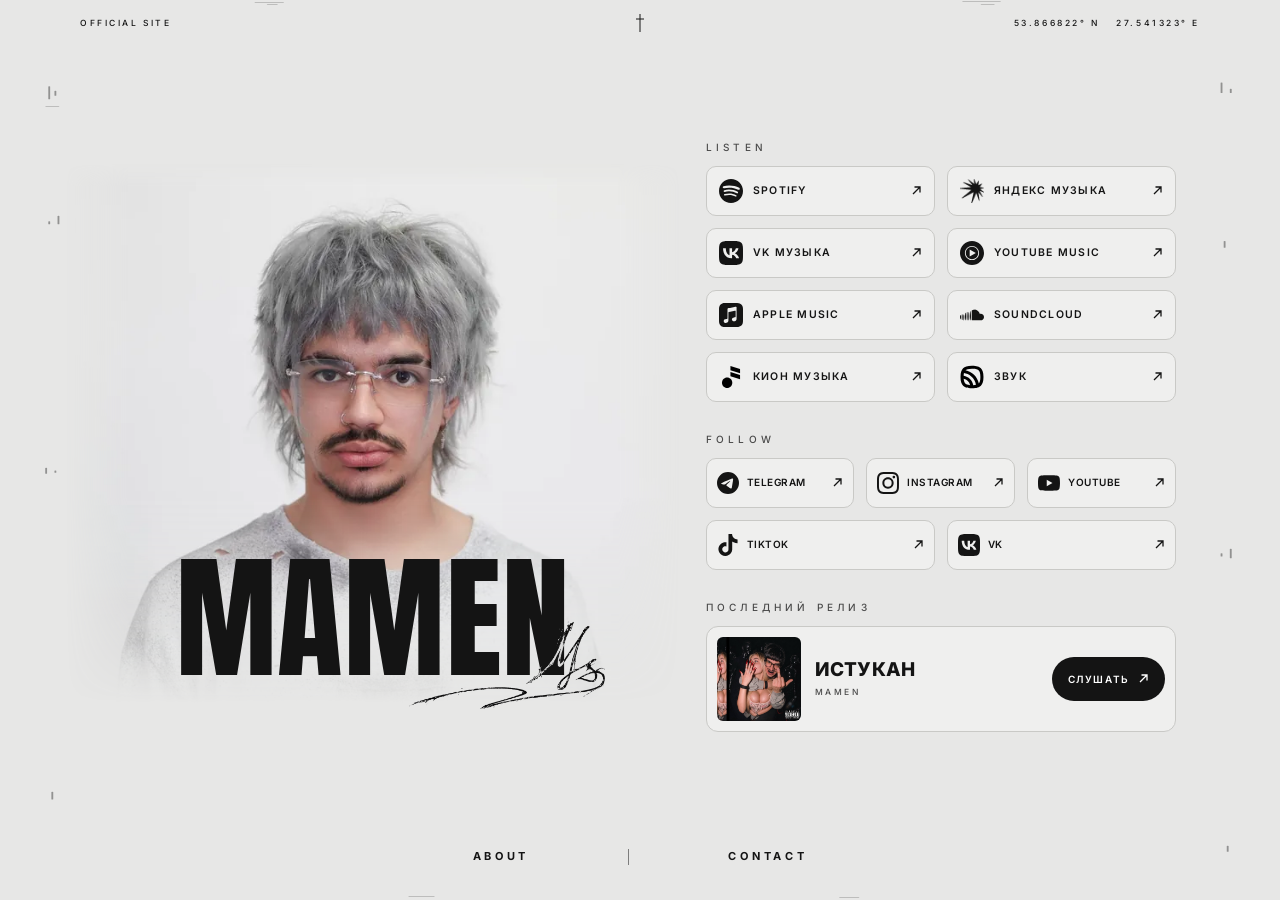
==== commit a37456b6: "Публикация из админки: 27.11.2026, 15:42 МСК" ====
--- a/index.html
+++ b/index.html
@@ -50,15 +50,15 @@
 <div class="links links--follow cols-5"><a class="btn btn--follow" href="https://t.me/realmamen" target="_blank" rel="noopener"><img draggable="false" class="btn__icon" src="assets/icons/telegram.svg" alt="" width="24" height="24" decoding="async"><span class="btn__text">Telegram</span><svg class="arrow" aria-hidden="true" width="11" height="11" viewBox="0 0 11 11" fill="none" stroke="currentColor" stroke-width="1.3"><path d="M2 9 9 2M3.5 2H9v5.5"/></svg></a><a class="btn btn--follow" href="https://instagram.com/only1mamen" target="_blank" rel="noopener"><img draggable="false" class="btn__icon" src="assets/icons/instagram.svg" alt="" width="24" height="24" decoding="async"><span class="btn__text">Instagram</span><svg class="arrow" aria-hidden="true" width="11" height="11" viewBox="0 0 11 11" fill="none" stroke="currentColor" stroke-width="1.3"><path d="M2 9 9 2M3.5 2H9v5.5"/></svg></a><a class="btn btn--follow" href="https://youtube.com/@mamen_wtf" target="_blank" rel="noopener"><img draggable="false" class="btn__icon" src="assets/icons/youtube.svg" alt="" width="24" height="24" decoding="async"><span class="btn__text">YouTube</span><svg class="arrow" aria-hidden="true" width="11" height="11" viewBox="0 0 11 11" fill="none" stroke="currentColor" stroke-width="1.3"><path d="M2 9 9 2M3.5 2H9v5.5"/></svg></a><a class="btn btn--follow" href="https://www.tiktok.com/@mamen.by" target="_blank" rel="noopener"><img draggable="false" class="btn__icon" src="assets/icons/tiktok.svg" alt="" width="24" height="24" decoding="async"><span class="btn__text">TikTok</span><svg class="arrow" aria-hidden="true" width="11" height="11" viewBox="0 0 11 11" fill="none" stroke="currentColor" stroke-width="1.3"><path d="M2 9 9 2M3.5 2H9v5.5"/></svg></a><a class="btn btn--follow" href="https://vk.ru/mamen_wtf" target="_blank" rel="noopener"><img draggable="false" class="btn__icon" src="assets/icons/vk.svg" alt="" width="24" height="24" decoding="async"><span class="btn__text">VK</span><svg class="arrow" aria-hidden="true" width="11" height="11" viewBox="0 0 11 11" fill="none" stroke="currentColor" stroke-width="1.3"><path d="M2 9 9 2M3.5 2H9v5.5"/></svg></a></div>
 </section>
 <section class="release is-pending" data-release data-show="out" data-mode="auto" data-at="2026-10-22T21:00:00.000Z" data-ping="ping.txt">
-<h2 class="label"><span data-state="soon">Скоро релиз</span><span data-state="out">Latest release</span></h2>
+<h2 class="label"><span data-state="soon">Скоро релиз</span><span data-state="out">Последний релиз</span></h2>
 <div class="release__card">
-<img draggable="false" class="release__cover" src="assets/img/cover-youloveit.webp" alt="Обложка: ты любишь это" width="152" height="152" loading="lazy" decoding="async">
+<img draggable="false" class="release__cover" src="assets/img/cover-mwyyzstmh9.jpg" alt="Обложка: ИСТУКАН" width="152" height="152" loading="lazy" decoding="async">
 <div class="release__meta">
 <p class="kicker" data-state="soon">Скоро · 23 октября</p>
-<p class="release__title">ты любишь это</p>
+<p class="release__title">ИСТУКАН</p>
 <p class="kicker">MAMEN</p>
 </div>
-<a class="pill release__listen" data-state="out" href="https://zvonko.link/youloveit" target="_blank" rel="noopener">Слушать <svg class="arrow" aria-hidden="true" width="11" height="11" viewBox="0 0 11 11" fill="none" stroke="currentColor" stroke-width="1.3"><path d="M2 9 9 2M3.5 2H9v5.5"/></svg></a>
+<a class="pill release__listen" data-state="out" href="https://band.link/istykan" target="_blank" rel="noopener">Слушать <svg class="arrow" aria-hidden="true" width="11" height="11" viewBox="0 0 11 11" fill="none" stroke="currentColor" stroke-width="1.3"><path d="M2 9 9 2M3.5 2H9v5.5"/></svg></a>
 
 </div>
 </section>
